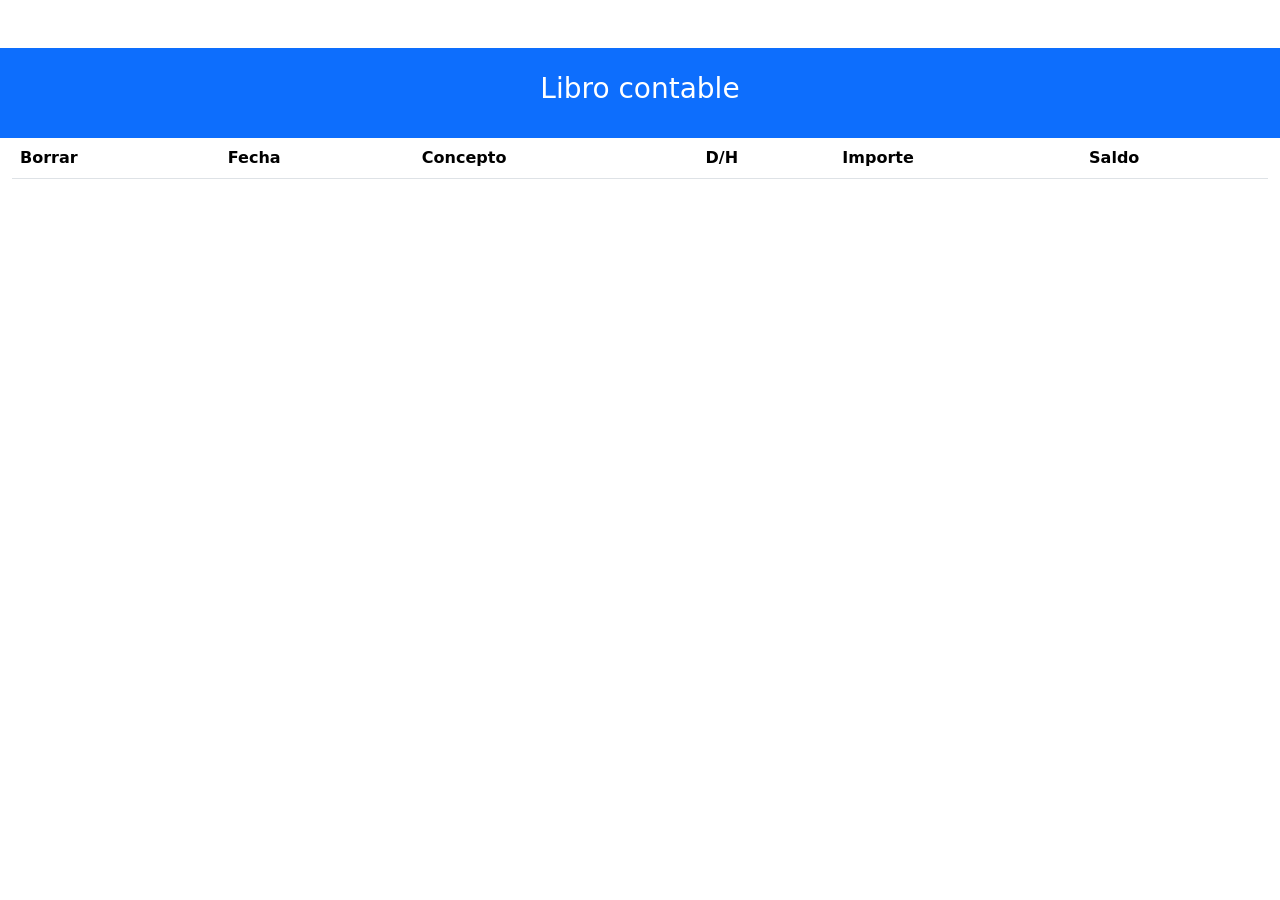
==== index.html @ c1f4add3 "començament estructura" ====
<!DOCTYPE html>
<html lang="en">
<head>
    <meta charset="UTF-8">
    <meta name="viewport" content="width=device-width, initial-scale=1.0">
    <title>Libro contable</title>
    <script src="./index.js"></script>
    <link rel="stylesheet" href="./bootstrap.min.css">
    <script src="./bootstrap.bundle.min.js"></script>

</head>
<body>

   <div class="container-fluid mt-5">
<div class="row ">
    <div class="col-12 p-0">
        <div class="bg-primary text-white text-center p-4">
            <h2 class="fs-3">Libro contable</h2>
          

        </div>
    </div>
</div>
<div class="row">
    <div class="col-12"> 
    <table class="table table-striped">
        <thead>
            <tr>
                <th scope="col">Borrar</th>
                <th scope="col">Fecha</th>
                <th scope="col">Concepto</th>
                 <th scope="col">D/H</th>
                <th scope="col">Importe</th>
                <th scope="col">Saldo</th>
            </tr>
        </thead>
        <tbody id="contingut">
            
        </tbody>
    </table>
    </div>
</div>

   </div>
</body>
</html>
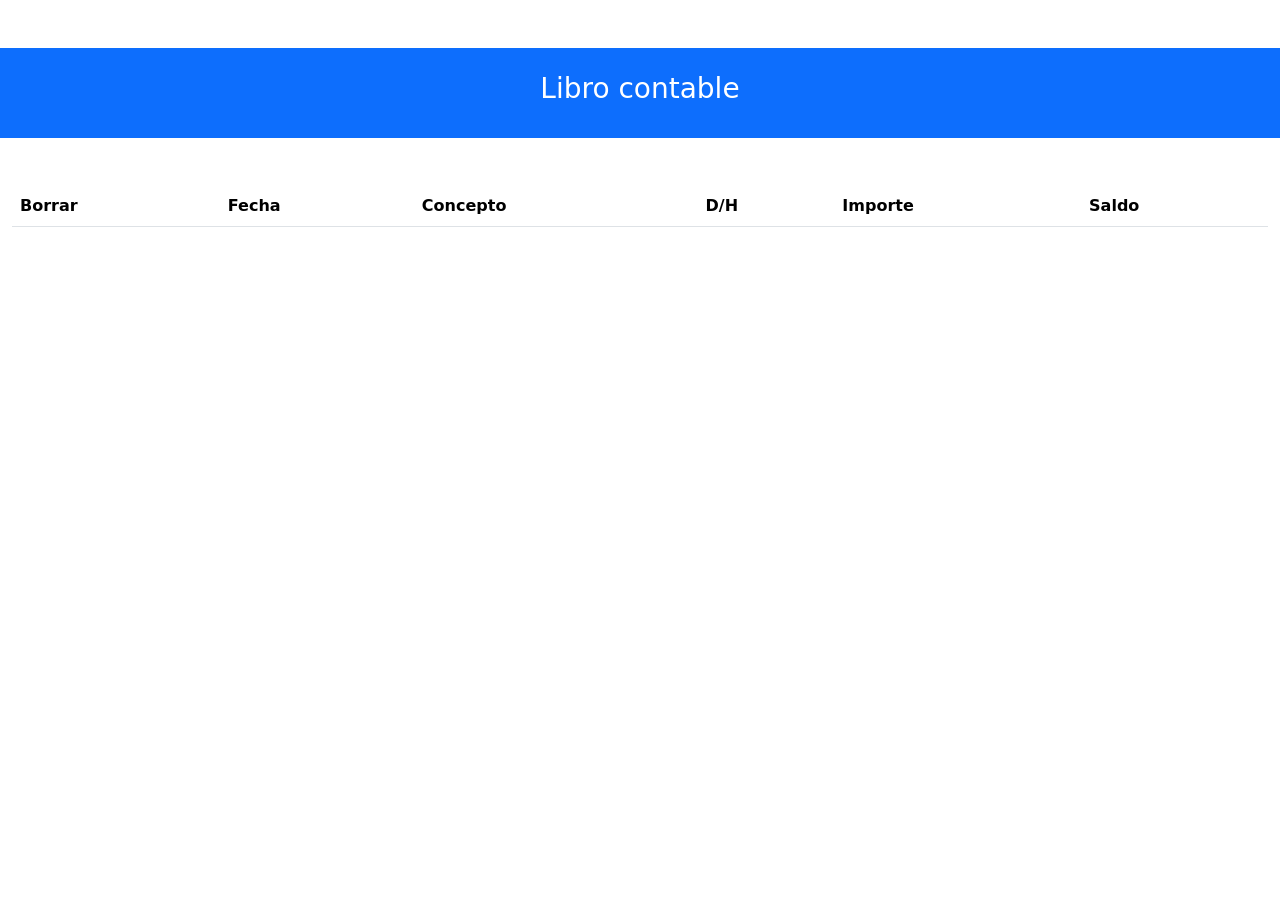
==== commit a799195a: "començament mostrar algo de la taula" ====
--- a/index.html
+++ b/index.html
@@ -7,6 +7,7 @@
     <script src="./index.js"></script>
     <link rel="stylesheet" href="./bootstrap.min.css">
     <script src="./bootstrap.bundle.min.js"></script>
+    <script src="./data.json"></script>
 
 </head>
 <body>
@@ -21,7 +22,7 @@
         </div>
     </div>
 </div>
-<div class="row">
+<div class="row pt-5">
     <div class="col-12"> 
     <table class="table table-striped">
         <thead>
@@ -29,7 +30,7 @@
                 <th scope="col">Borrar</th>
                 <th scope="col">Fecha</th>
                 <th scope="col">Concepto</th>
-                 <th scope="col">D/H</th>
+                <th scope="col">D/H</th>
                 <th scope="col">Importe</th>
                 <th scope="col">Saldo</th>
             </tr>
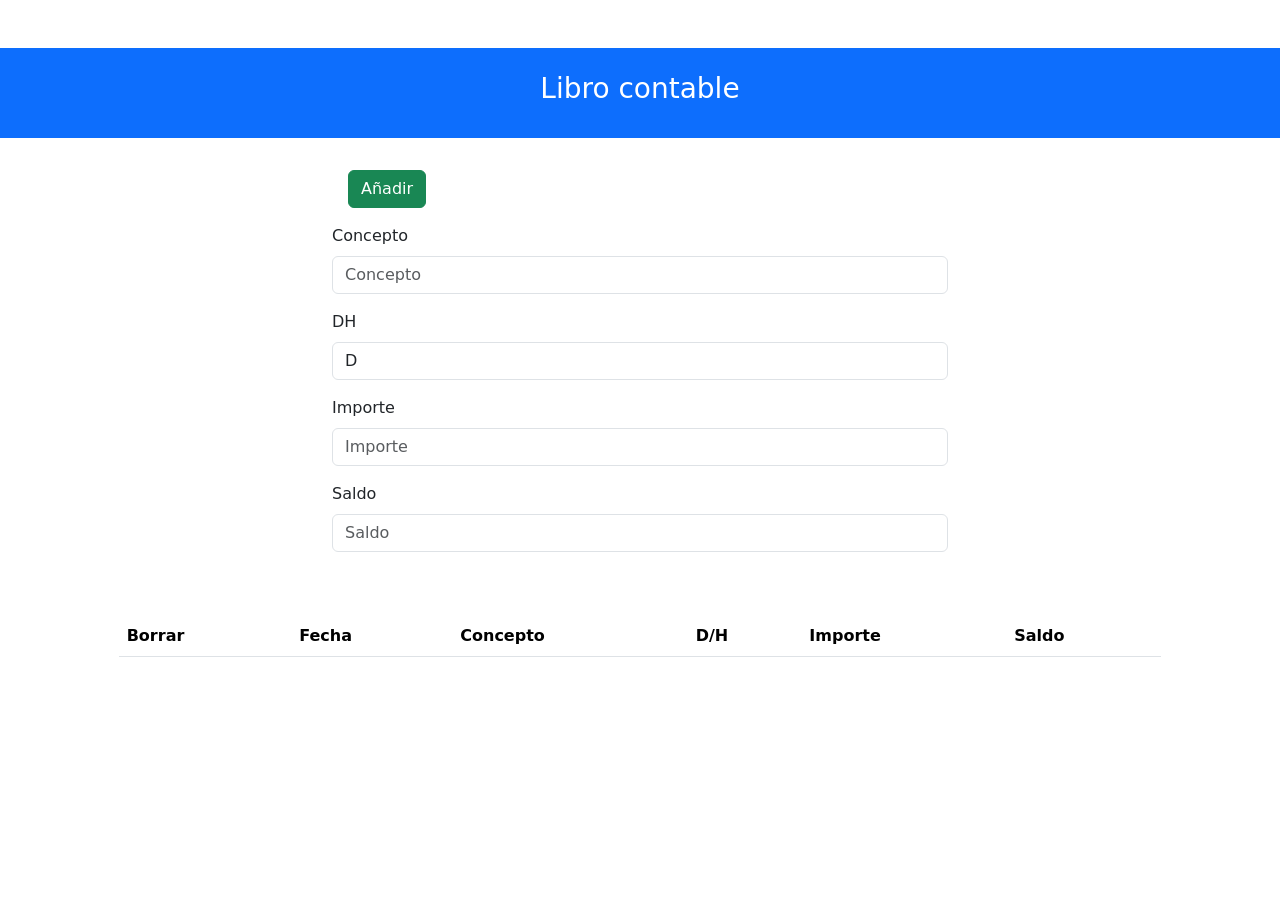
==== commit 30118a86: "acabament clase" ====
--- a/index.html
+++ b/index.html
@@ -19,11 +19,44 @@
             <h2 class="fs-3">Libro contable</h2>
           
 
-        </div>
-    </div>
+        </div>  
+   </div>
+   <div class="col-3"></div>
+      
+               
+                <form class="col-6"> 
+                    <div class="d-flex justify-content-start mt-3 p-3">
+                    <button class="btn btn-success" id="afegir">Añadir</button>
+                </div> 
+<div class="mb-3">
+  <label for="concepto" class="form-label">Concepto</label>
+  <input type="text" class="form-control" id="concepto" pattern="^[a-zA-Z\s]+$" placeholder="Concepto" required>
+</div>
+<div class="mb-3">
+<label for="dh" class="form-label">DH</label>
+  <select class="form-control" id="dh">
+    <option value="D">D</option>
+    <option value="H">H</option>
+  </select>
+</div>
+<div class="mb-3">
+  <label for="importe" class="form-label">Importe</label>
+  <input type="text" class="form-control" id="importe" pattern="^\d+(\.\d+)?$" placeholder="Importe" required>
+</div>
+<div class="mb-3">
+  <label for="saldo" class="form-label">Saldo</label>
+  <input type="text" class="form-control" id="saldo" pattern="^\d+(\.\d+)?$" placeholder="Saldo" required>
+</div>
+
+</form>
+       
+          <div class="col-3"></div>
+  
 </div>
 <div class="row pt-5">
-    <div class="col-12"> 
+    <div class="col-1"> </div>
+ 
+    <div class="col-10"> 
     <table class="table table-striped">
         <thead>
             <tr>
@@ -40,6 +73,7 @@
         </tbody>
     </table>
     </div>
+       <div class="col-1"></div>
 </div>
 
    </div>
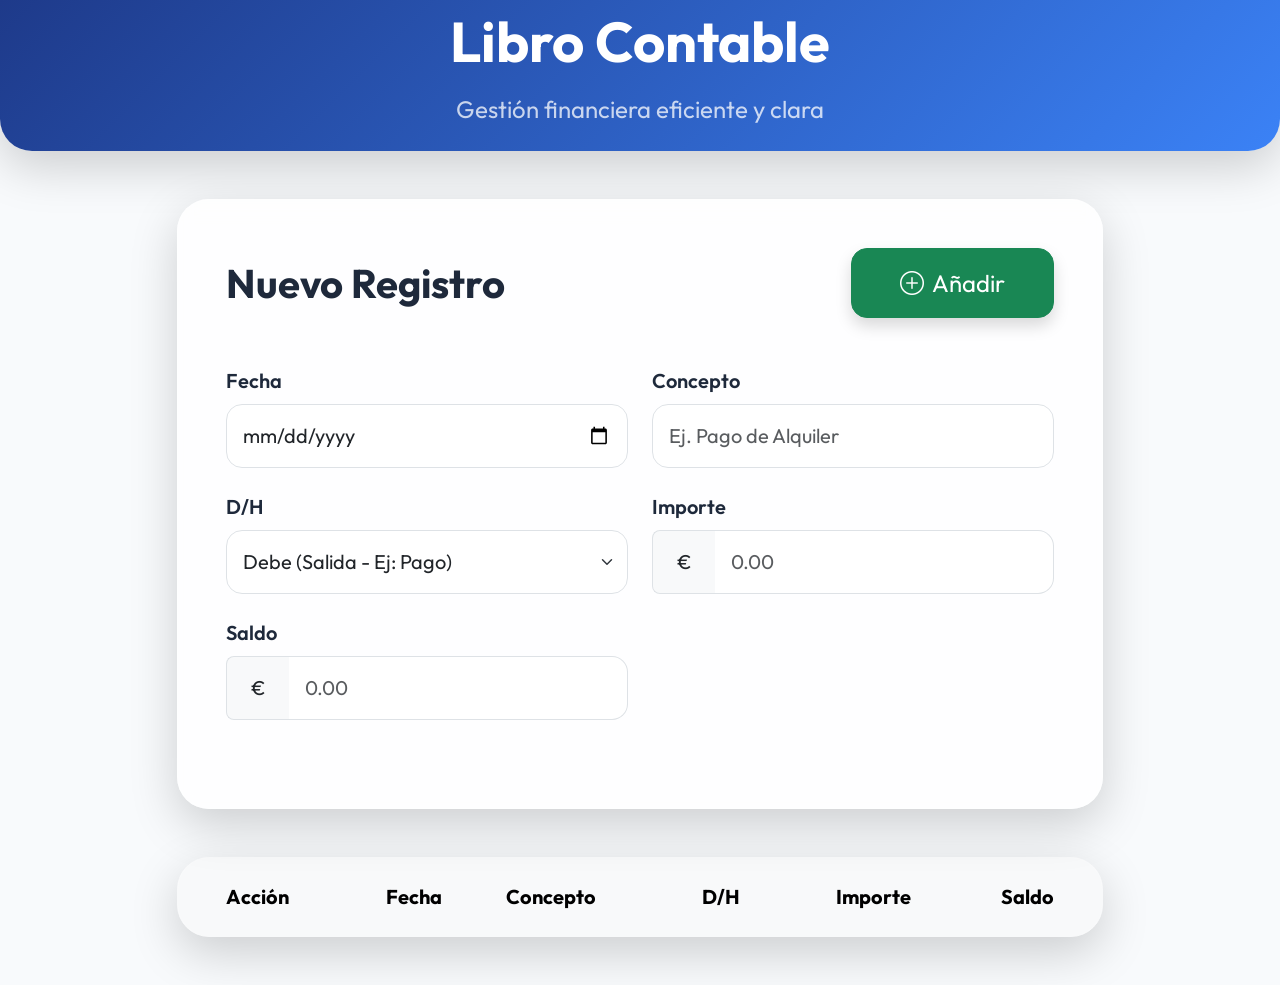
==== commit 8603f451: "Posar estils i començament de la funcio crear" ====
--- a/index.html
+++ b/index.html
@@ -1,81 +1,92 @@
 <!DOCTYPE html>
-<html lang="en">
+<html lang="es">
 <head>
     <meta charset="UTF-8">
     <meta name="viewport" content="width=device-width, initial-scale=1.0">
-    <title>Libro contable</title>
-    <script src="./index.js"></script>
+    <title>Libro Contable XL</title>
     <link rel="stylesheet" href="./bootstrap.min.css">
+    <link rel="stylesheet" href="./style.css">
     <script src="./bootstrap.bundle.min.js"></script>
-    <script src="./data.json"></script>
+    <script src="./index.js" defer></script>
+</head>
+<body class="min-vh-100">
 
-</head>
-<body>
+    <header class="bg-premium-gradient text-white text-center py-2 shadow-lg mb-5 rounded-bottom-5">
+        <h1 class="display-4 fw-bold mb-3">Libro Contable</h1>
+        <p class="fs-4 opacity-75">Gestión financiera eficiente y clara</p>
+    </header>
 
-   <div class="container-fluid mt-5">
-<div class="row ">
-    <div class="col-12 p-0">
-        <div class="bg-primary text-white text-center p-4">
-            <h2 class="fs-3">Libro contable</h2>
-          
+    <main class="container-lg pb-5">
+        <div class="row justify-content-center">
+            <div class="col-12 col-xl-10">
+                
+                <!-- Formulario más grande -->
+                <div class="bg-glass p-4 p-md-5 rounded-5 shadow-lg mb-5 border border-white border-opacity-25">
+                    <div class="d-flex flex-column flex-md-row justify-content-between align-items-md-center mb-5 gap-3">
+                        <h2 class="display-6 fw-bold mb-0">Nuevo Registro</h2>
+                        <button class="btn btn-success btn-lg px-5 py-3 fs-4 rounded-4 shadow" id="afegir">
+                            <i class="bi bi-plus-circle me-2"></i>Añadir
+                        </button>
+                    </div>
 
-        </div>  
-   </div>
-   <div class="col-3"></div>
-      
-               
-                <form class="col-6"> 
-                    <div class="d-flex justify-content-start mt-3 p-3">
-                    <button class="btn btn-success" id="afegir">Añadir</button>
-                </div> 
-<div class="mb-3">
-  <label for="concepto" class="form-label">Concepto</label>
-  <input type="text" class="form-control" id="concepto" pattern="^[a-zA-Z\s]+$" placeholder="Concepto" required>
-</div>
-<div class="mb-3">
-<label for="dh" class="form-label">DH</label>
-  <select class="form-control" id="dh">
-    <option value="D">D</option>
-    <option value="H">H</option>
-  </select>
-</div>
-<div class="mb-3">
-  <label for="importe" class="form-label">Importe</label>
-  <input type="text" class="form-control" id="importe" pattern="^\d+(\.\d+)?$" placeholder="Importe" required>
-</div>
-<div class="mb-3">
-  <label for="saldo" class="form-label">Saldo</label>
-  <input type="text" class="form-control" id="saldo" pattern="^\d+(\.\d+)?$" placeholder="Saldo" required>
-</div>
+                    <form id="ledger-form" class="row g-4">
+                      <div class="col-md-6">
+                        <label for="fecha" class="form-label fs-5 fw-semibold">Fecha</label>
+                        <input type="date" class="form-control form-control-lg fs-5 p-3 rounded-4" id="fecha" title="Ejemplo: 07/05/2026" required>
+                      </div>
+                        <div class="col-md-6">
+                            <label for="concepto" class="form-label fs-5 fw-semibold">Concepto</label>
+                            <input type="text" class="form-control form-control-lg fs-5 p-3 rounded-4" id="concepto" pattern="^[A-Za-z0-9À-ÿ\s\.,'()\-]+$" title="Ejemplos: Pago luz, Compra (Mercadona), Nómina 05-26" placeholder="Ej. Pago de Alquiler" required>
+                        </div>
+                        <div class="col-md-6">
+                            <label for="dh" class="form-label fs-5 fw-semibold">D/H</label>
+                            <select class="form-select form-select-lg fs-5 p-3 rounded-4" id="dh">
+                                <option value="D">Debe (Salida - Ej: Pago)</option>
+                                <option value="H">Haber (Entrada - Ej: Ingreso)</option>
+                            </select>
+                        </div>
+                        <div class="col-md-6">
+                            <label for="importe" class="form-label fs-5 fw-semibold">Importe</label>
+                            <div class="input-group input-group-lg">
+                                <span class="input-group-text bg-light border-end-0 px-4">€</span>
+                                <input type="text" class="form-control fs-5 p-3 rounded-end-4 border-start-0" id="importe" pattern="^-?\d+([.,]\d{1,2})?$" title="Ejemplos: 150.50, -45.20 o 1200" placeholder="0.00" required>
+                            </div>
+                        </div>
+                        <div class="col-md-6">
+                            <label for="saldo" class="form-label fs-5 fw-semibold">Saldo</label>
+                            <div class="input-group input-group-lg">
+                                <span class="input-group-text bg-light border-end-0 px-4">€</span>
+                                <input type="text" class="form-control fs-5 p-3 rounded-end-4 border-start-0" id="saldo" pattern="^-?\d+([.,]\d{1,2})?$" title="Ejemplos: 1500.00 o -20.50" placeholder="0.00" required>
+                            </div>
+                        </div>
+                        <p id="missatgeError"></p>
+                    </form>
+                </div>
 
-</form>
-       
-          <div class="col-3"></div>
-  
-</div>
-<div class="row pt-5">
-    <div class="col-1"> </div>
- 
-    <div class="col-10"> 
-    <table class="table table-striped">
-        <thead>
-            <tr>
-                <th scope="col">Borrar</th>
-                <th scope="col">Fecha</th>
-                <th scope="col">Concepto</th>
-                <th scope="col">D/H</th>
-                <th scope="col">Importe</th>
-                <th scope="col">Saldo</th>
-            </tr>
-        </thead>
-        <tbody id="contingut">
-            
-        </tbody>
-    </table>
-    </div>
-       <div class="col-1"></div>
-</div>
+                <!-- Tabla más grande -->
+                <div class="bg-white rounded-5 shadow-lg overflow-hidden border border-light">
+                    <div class="table-responsive">
+                        <table class="table table-hover table-borderless align-middle mb-0">
+                            <thead class="table-light">
+                                <tr class="fs-5">
+                                    <th scope="col" class="py-4 ps-5">Acción</th>
+                                    <th scope="col" class="py-4">Fecha</th>
+                                    <th scope="col" class="py-4">Concepto</th>
+                                    <th scope="col" class="py-4 text-center">D/H</th>
+                                    <th scope="col" class="py-4 text-end">Importe</th>
+                                    <th scope="col" class="py-4 text-end pe-5">Saldo</th>
+                                </tr>
+                            </thead>
+                            <tbody id="contingut" class="fs-5">
+                                <!-- Datos dinámicos -->
+                            </tbody>
+                        </table>
+                    </div>
+                </div>
 
-   </div>
+            </div>
+        </div>
+    </main>
+
 </body>
 </html>
--- a/style.css
+++ b/style.css
@@ -0,0 +1,31 @@
+@import url('https://fonts.googleapis.com/css2?family=Outfit:wght@300;400;600;700&display=swap');
+@import url('https://cdn.jsdelivr.net/npm/bootstrap-icons@1.11.3/font/bootstrap-icons.min.css');
+
+:root {
+    --primary-gradient: linear-gradient(135deg, #1e3a8a 0%, #3b82f6 100%);
+    --bg-color: #f8fafc;
+    --text-main: #1e293b;
+    --glass-bg: rgba(255, 255, 255, 0.8);
+}
+
+body {
+    font-family: 'Outfit', sans-serif;
+    background-color: var(--bg-color);
+    color: var(--text-main);
+}
+
+.bg-premium-gradient {
+    background: var(--primary-gradient);
+}
+
+.bg-glass {
+    background: var(--glass-bg);
+    backdrop-filter: blur(10px);
+}
+
+.opacity-75 { opacity: 0.75; }
+.opacity-50 { opacity: 0.5; }
+
+/* Solo colores y opacidad como se pidió */
+.text-premium { color: #1e3a8a; }
+.border-glass { border-color: rgba(255, 255, 255, 0.2); }
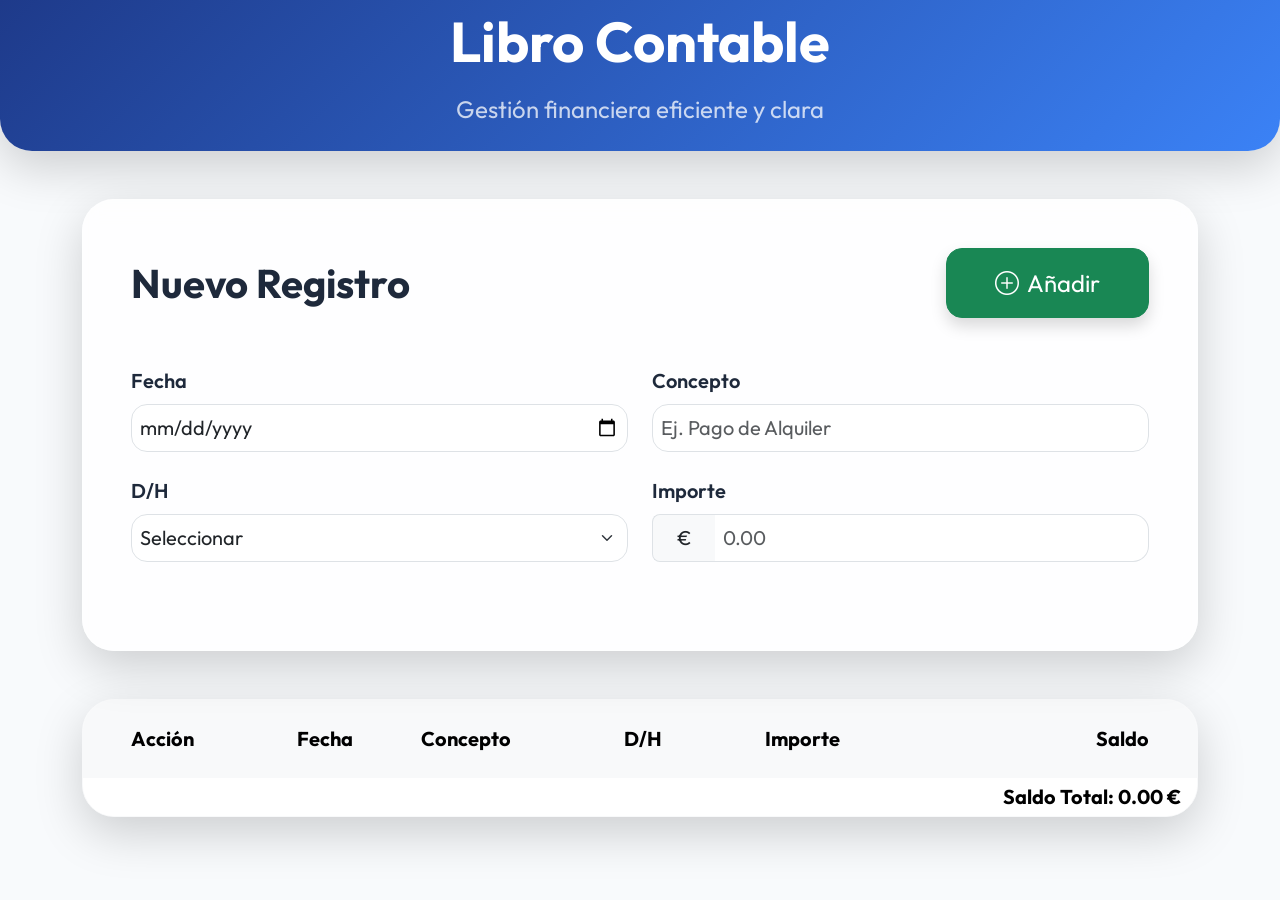
==== commit 7f21e7dd: "Intente de calcular el salto total" ====
--- a/index.html
+++ b/index.html
@@ -18,9 +18,8 @@
 
     <main class="container-lg pb-5">
         <div class="row justify-content-center">
-            <div class="col-12 col-xl-10">
+            <div class="col-12 ">
                 
-                <!-- Formulario más grande -->
                 <div class="bg-glass p-4 p-md-5 rounded-5 shadow-lg mb-5 border border-white border-opacity-25">
                     <div class="d-flex flex-column flex-md-row justify-content-between align-items-md-center mb-5 gap-3">
                         <h2 class="display-6 fw-bold mb-0">Nuevo Registro</h2>
@@ -32,15 +31,16 @@
                     <form id="ledger-form" class="row g-4">
                       <div class="col-md-6">
                         <label for="fecha" class="form-label fs-5 fw-semibold">Fecha</label>
-                        <input type="date" class="form-control form-control-lg fs-5 p-3 rounded-4" id="fecha" title="Ejemplo: 07/05/2026" required>
+                        <input type="date" class="form-control form-control-lg fs-5 p-2 rounded-4" id="fecha" title="Ejemplo: 07/05/2026" required>
                       </div>
                         <div class="col-md-6">
                             <label for="concepto" class="form-label fs-5 fw-semibold">Concepto</label>
-                            <input type="text" class="form-control form-control-lg fs-5 p-3 rounded-4" id="concepto" pattern="^[A-Za-z0-9À-ÿ\s\.,'()\-]+$" title="Ejemplos: Pago luz, Compra (Mercadona), Nómina 05-26" placeholder="Ej. Pago de Alquiler" required>
+                            <input type="text" class="form-control form-control-lg fs-5 p-2 rounded-4" id="concepto" pattern="^[A-Za-z0-9À-ÿ\s\.,'()\-]+$" title="Ejemplos: Pago luz, Compra (Mercadona), Nómina 05-26" placeholder="Ej. Pago de Alquiler" required>
                         </div>
                         <div class="col-md-6">
                             <label for="dh" class="form-label fs-5 fw-semibold">D/H</label>
-                            <select class="form-select form-select-lg fs-5 p-3 rounded-4" id="dh">
+                            <select class="form-select form-select-lg fs-5 p-2  rounded-4" id="dh" required>
+                                <option value="">Seleccionar</option>
                                 <option value="D">Debe (Salida - Ej: Pago)</option>
                                 <option value="H">Haber (Entrada - Ej: Ingreso)</option>
                             </select>
@@ -49,17 +49,11 @@
                             <label for="importe" class="form-label fs-5 fw-semibold">Importe</label>
                             <div class="input-group input-group-lg">
                                 <span class="input-group-text bg-light border-end-0 px-4">€</span>
-                                <input type="text" class="form-control fs-5 p-3 rounded-end-4 border-start-0" id="importe" pattern="^-?\d+([.,]\d{1,2})?$" title="Ejemplos: 150.50, -45.20 o 1200" placeholder="0.00" required>
+                                <input type="text" class="form-control fs-5 p-2  rounded-end-4 border-start-0" id="importe" pattern="^-?\d+([.,]\d{1,2})?$" title="Ejemplos: 150.50, -45.20 o 1200" placeholder="0.00" required>
                             </div>
                         </div>
-                        <div class="col-md-6">
-                            <label for="saldo" class="form-label fs-5 fw-semibold">Saldo</label>
-                            <div class="input-group input-group-lg">
-                                <span class="input-group-text bg-light border-end-0 px-4">€</span>
-                                <input type="text" class="form-control fs-5 p-3 rounded-end-4 border-start-0" id="saldo" pattern="^-?\d+([.,]\d{1,2})?$" title="Ejemplos: 1500.00 o -20.50" placeholder="0.00" required>
-                            </div>
-                        </div>
-                        <p id="missatgeError"></p>
+                    
+                        <p id="missatgeError" class="text-danger fs-4"></p>
                     </form>
                 </div>
 
@@ -78,7 +72,7 @@
                                 </tr>
                             </thead>
                             <tbody id="contingut" class="fs-5">
-                                <!-- Datos dinámicos -->
+                              
                             </tbody>
                         </table>
                     </div>
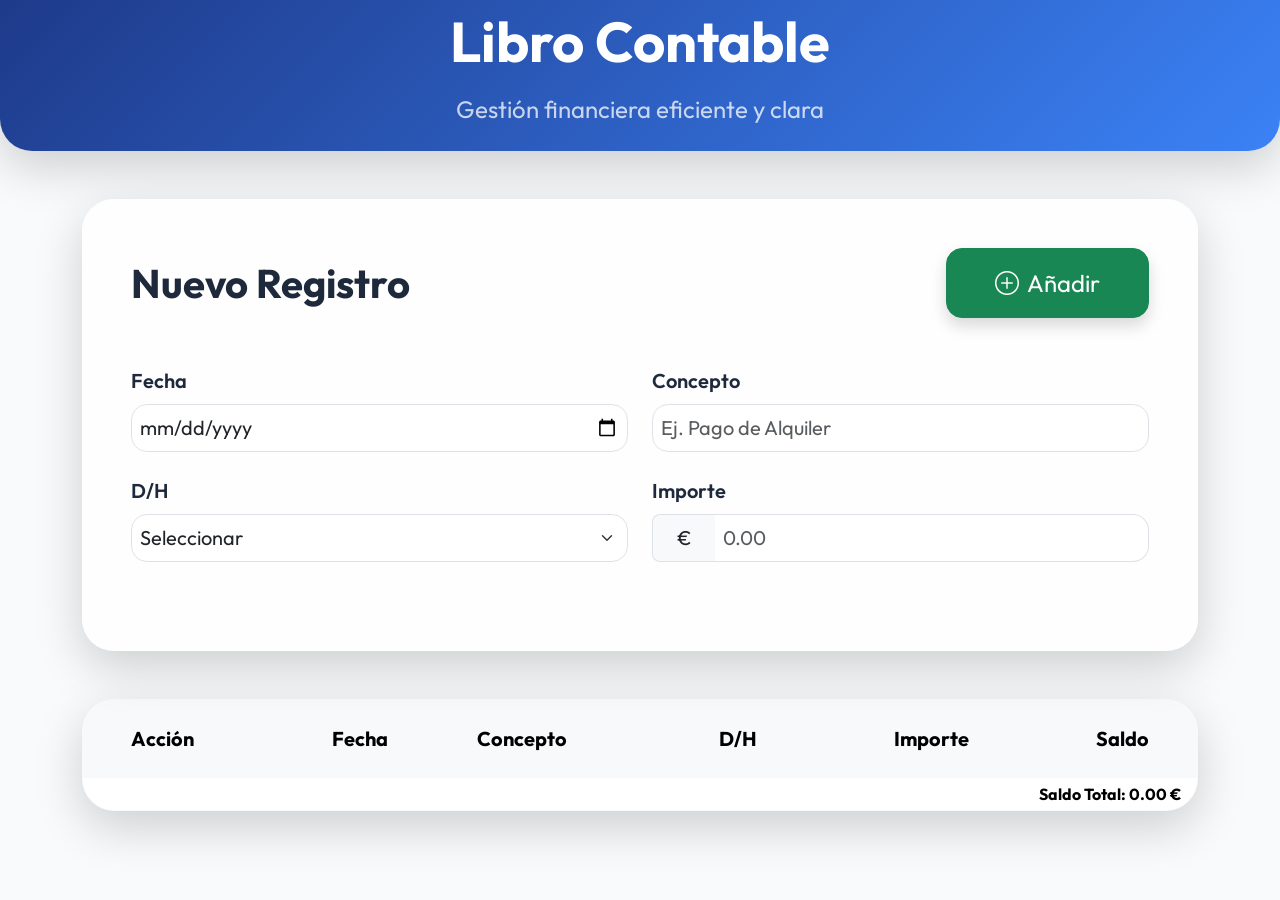
==== commit c3ce1a32: "Calcular el saldo corregido con crespo" ====
--- a/index.html
+++ b/index.html
@@ -72,8 +72,12 @@
                                 </tr>
                             </thead>
                             <tbody id="contingut" class="fs-5">
-                              
+                            </tbody>  
+
+                            <tbody id="saldo">
                             </tbody>
+
+                            
                         </table>
                     </div>
                 </div>
